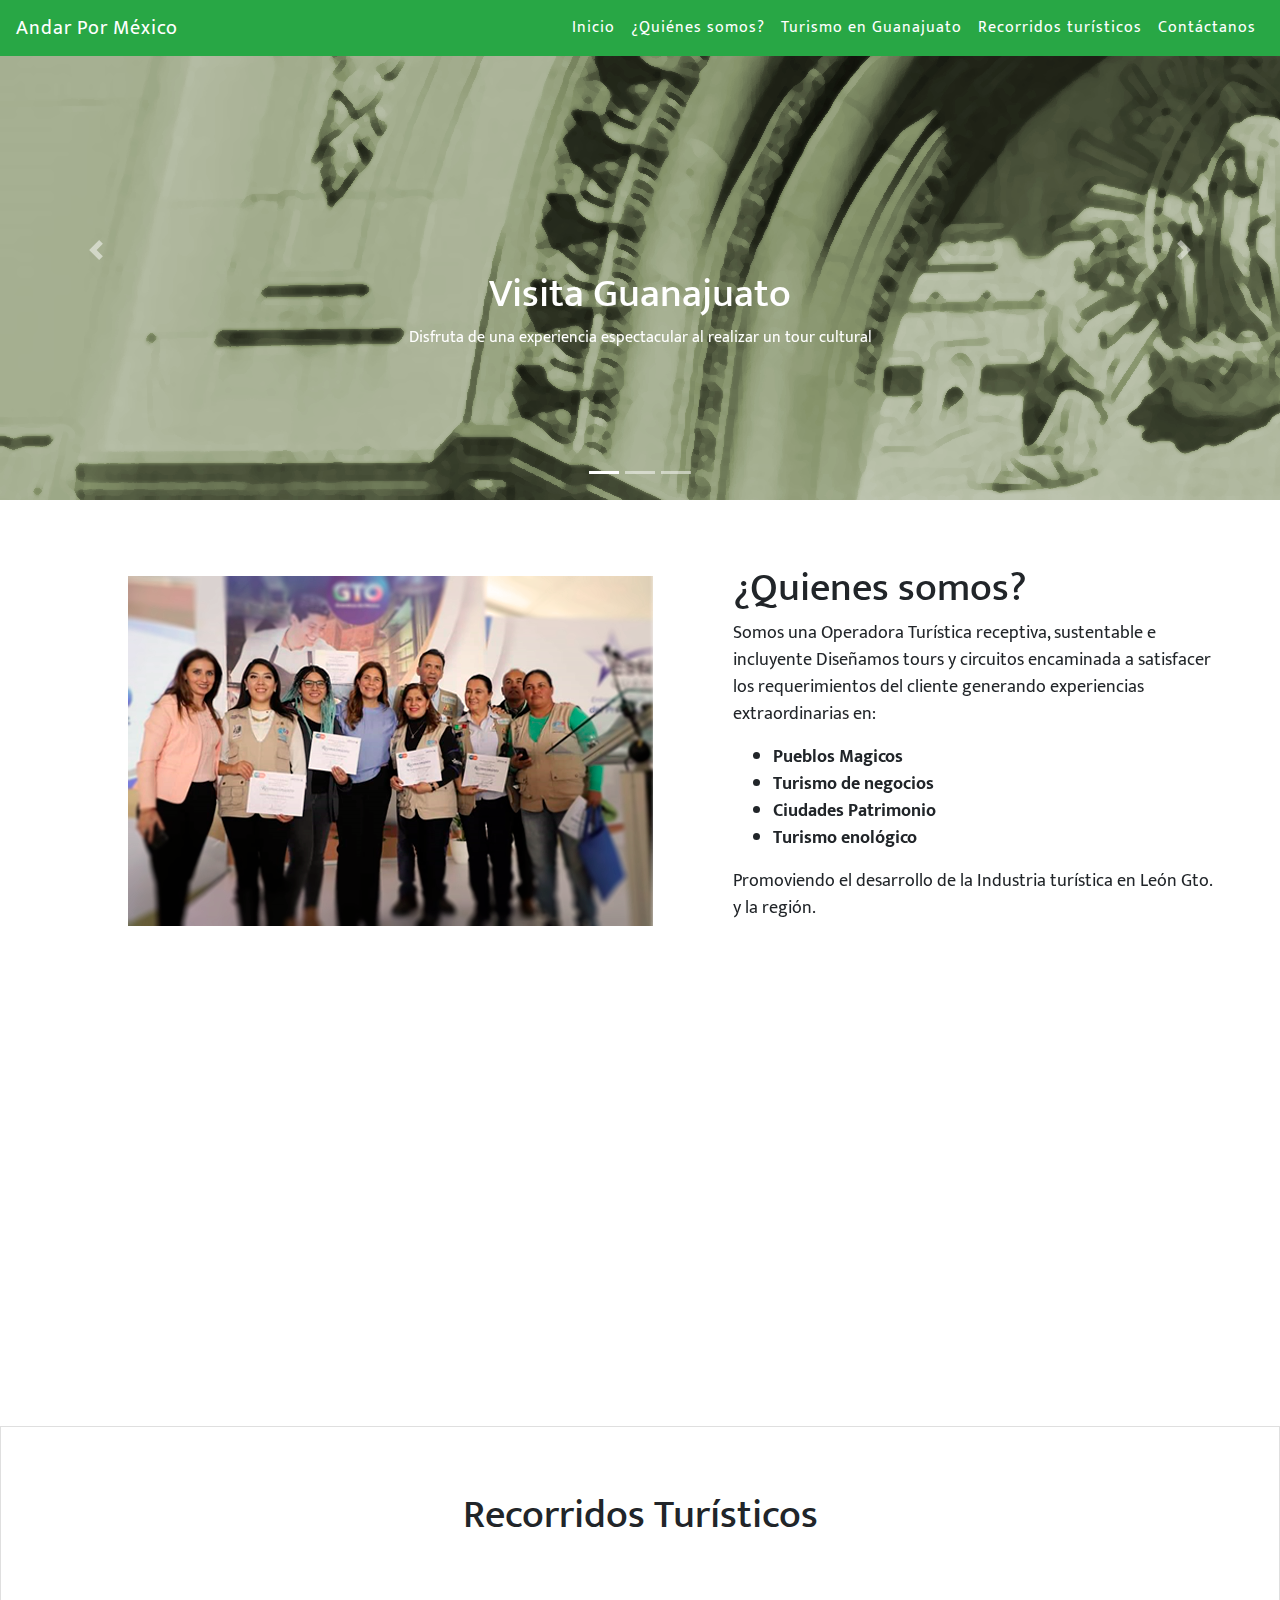
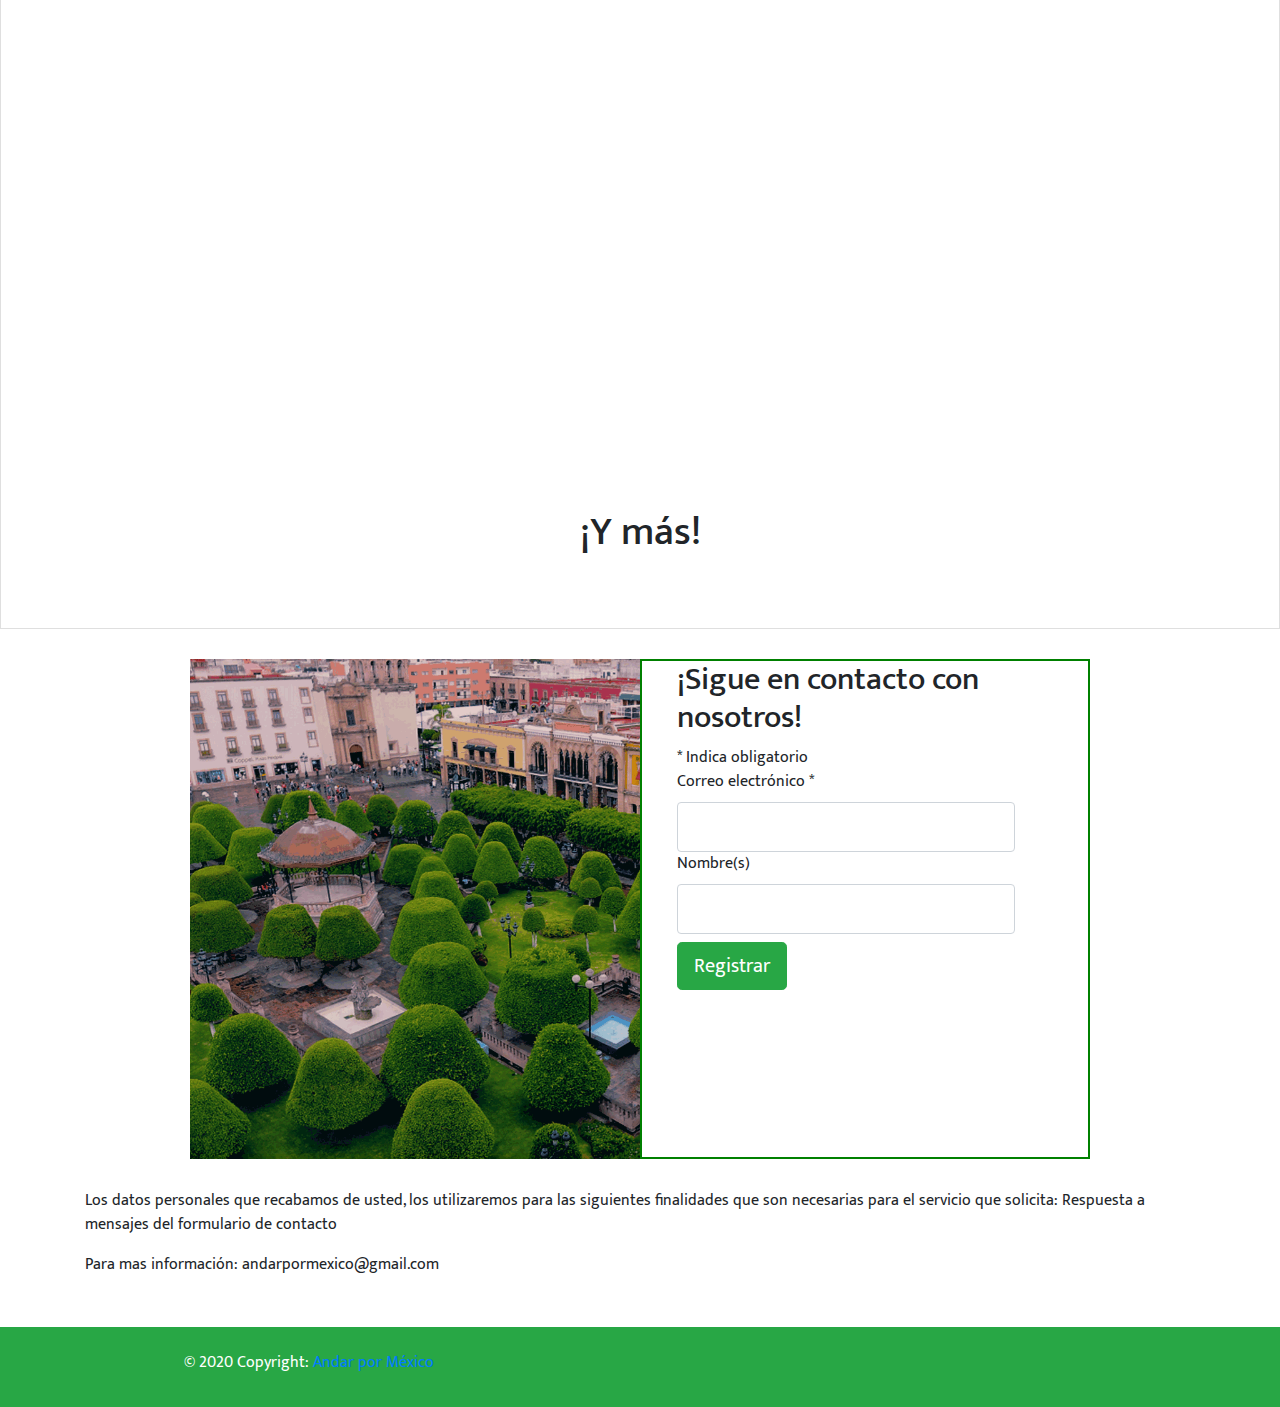
==== inicio.html @ 320d81a2 "final" ====
<!DOCTYPE html>
<html lang="es">
<head>
    <meta charset="UTF-8">
    <meta http-equiv="X-UA-Compatible" content="IE=edge">
    <meta name="Description" content="Andar Por México. Tour Operadora Turísticas receptiva en León, Guanajuato"/>
    <meta name="viewport" content="width=device-width, initial-scale=1.0">
    <meta name="Keywords" content="Cultura Valores, Turismo en Guanajuato, Turismo en Mexico, Guanajuato, Calidad Visita Tour, Vino, Recorridos turísticos, Turismo alternativo, Guía del turismo, Ruta del Vino, Turismo cultural, Circuitos, Experiencia en Guanajuato, Experimenta la región, Receptiva, Servicios turísticos">

    <script src="https://ajax.googleapis.com/ajax/libs/jquery/3.5.1/jquery.min.js"></script>
    <script src="https://cdnjs.cloudflare.com/ajax/libs/popper.js/1.16.0/umd/popper.min.js"></script>
    <link rel="stylesheet" href="https://use.fontawesome.com/releases/v5.6.3/css/all.css" integrity="sha384-UHRtZLI+pbxtHCWp1t77Bi1L4ZtiqrqD80Kn4Z8NTSRyMA2Fd33n5dQ8lWUE00s/" crossorigin="anonymous">
    <script src="https://maxcdn.bootstrapcdn.com/bootstrap/4.5.2/js/bootstrap.min.js"></script>
    <link rel="stylesheet" href="https://maxcdn.bootstrapcdn.com/bootstrap/4.5.2/css/bootstrap.min.css">
   
    <link href="https://fonts.googleapis.com/css2?family=Nunito:wght@300&display=swap" rel="stylesheet"> 
    <link href="https://fonts.googleapis.com/css2?family=Mukta&display=swap" rel="stylesheet"> 
   
    <link rel="stylesheet" href="https://unpkg.com/aos@next/dist/aos.css" />
    
    <link rel="stylesheet" type="text/css" href="css/estilo.css">
    <link rel="icon" href="img/logo_Turismo_AndarPorMX.png">
    <title>Andar por México</title>

</head>
<body>
    
    <header class="container-fluid">
        <nav class="navbar navbar-expand-sm navbar-light fixed-top bg-success">
            <div class="navbar-hearder brand">
                <button type="button" class="navbar-toggler" data-toggle="collapse" data-target="#barra" aria-expanded="false" aria-label="Toggle navigation">
                    <span class="navbar-toggler-icon"></span>
                </button>
                <a  class="navbar-brand iconoLogo" href="index.html">Andar Por México</a>
            </div>
            <div class="collapse navbar-collapse" id="barra">
                <ul class="navbar-nav ml-auto">
                    <li class="nav-item"><a class="nav-link navFont" href="#inicio">Inicio</a></li>
                    <li class="nav-item"><a class="nav-link navFont" href="#quienesomos">¿Quiénes somos?</a></li>
                    <li class="nav-item"><a class="nav-link navFont" href="#turismoenguanajuato">Turismo en Guanajuato</a></li>
                    <li class="nav-item"><a class="nav-link navFont" href="#recorridosturisticos">Recorridos turísticos</a></li>
                    <li class="nav-item"><a class="nav-link navFont" href="#contactanos">Contáctanos</a></li>
                </ul>
            </div>
        </nav>
    </header>

    <div id="inicio">
        <section data-aos="zoom-out" id="carrusel" class="carousel slide carousel-fade" data-ride="carousel">
            
            <ul class="carousel-indicators">
                <li data-target="#carrusel" data-slide-to="0" class="active"></li>
                <li data-target="#carrusel" data-slide-to="1"></li>
                <li data-target="#carrusel" data-slide-to="2"></li>
            </ul>
            
            <div class="carousel-inner">
                <div class="carousel-item text-center active">
                    <img class="imgSlider" src="img/leon_iglesia.png" alt="Turismo, Calidad, Iglesia en leon" >
                    <div class="carousel-caption">
                        <h2 class="titulo">Visita Guanajuato</h2>
                        <p>Disfruta de una experiencia espectacular al realizar un tour cultural</p>
                    </div>
                </div>

                <div class="carousel-item text-center">
                    <img class="imgSlider" src="img/leon_explora.png" alt="Turismo en León, Explora" >
                    <div class="carousel-caption">
                        <h2 class="titulo">¡Ya viene el verano!</h2>
                        <p>Este verano disfrútalo con uno de los recorridos turísticos que Andar Por México te ofrece</p>
                    </div>
                </div>

                <div class="carousel-item text-center">
                    <img class="imgSlider" src="img/leon_globos.png" alt="Turismo en León, Globos" >
                    <div class="carousel-caption">
                        <h2 class="titulo">Experiencias inolvidables</h2>
                        <p>Andar Por México te ofrece experiencias de calidad, a través de la cultura y valores de la región</p>
                    </div>
                </div>
            </div>


            <a class="carousel-control-prev" href="#carrusel" data-slide="prev"><span class="carousel-control-prev-icon"></span></a>
            <a class="carousel-control-next" href="#carrusel" data-slide="next"><span class="carousel-control-next-icon"></span></a>
        </section>
    </div>

    <div id="quienesomos">
        <div class="mb-4 media" id="tarjeta">
            <img data-aos="fade-right" src="img/quienes_somos.png" class="align-self-center mr-3 imgSomos" id="imgTarjeta" alt="Imagen del equipo Andar Por Mexico, Turismo en Guanajuato">

            <div data-aos="fade-left" class="media-body cuerpo">
                <h1 class="titulo mt-0">¿Quienes somos?</h1>
                <div class="texto">
                    <p>
                    Somos una Operadora Turística receptiva, sustentable e incluyente 
                    Diseñamos tours y circuitos encaminada a satisfacer los requerimientos del cliente generando experiencias extraordinarias en:
                    </p>
                        <ul class="font-weight-bold">

                            <li>Pueblos Magicos</li>
                            <li>Turismo de negocios</li>
                            <li>Ciudades  Patrimonio</li>
                            <li>Turismo enológico</li>
                        
                        </ul>
                    <p>Promoviendo el desarrollo de la Industria turística en León Gto. y la región. </p>
                </div>
            </div>
        </div>
    </div>

    <div id="turismoenguanajuato">
        <article class="container-fluid" id="contenedor">
            <h2 class="titulo text-center" id="tituloImg">Turismo en guanajuato</h2>
            <div data-aos="zoom-out" class="row">
                
                <div class="col colTextoImg texto">
                    <p>
                        El estado de Guanajuato ofrece todos sus encantos al viajero, que llega atraído por la fama de sus monumentos, de su ambiente y sus rincones secretos, Viajar en el estado es generar increíbles experiencias en las diferentes rutas que forman parte de nuestro programa.
                    </p>
                </div>
                <div class="col colTextoImg texto">
                    <p>
                        Ven y disfruta con nosotros la magia que el estado nos ofrece, al descubrir los increíbles viñedos que se ubican dentro del estado por medio de nuestra “Ruta del vino” incluyendo a esto la maravilla de conocer Guanajuato capital y diferentes puntos pertenecientes a la ciudad de León.
                    </p>
                </div>
                
            </div>
        </article>
    </div>

    <div id="recorridosturisticos">
        <article class="container-fluid " id="tarjetas">    
            <h2 data-aos="" class="titulo text-center" id="tituloTarjetas">Recorridos Turísticos</h2>
            <section id="gallery">
                <div class="container-fluid">
                    <div class="row">
                        <div data-aos="flip-right" class="col-md mb-4 colCard">
                            <div class="card" id="c1">
                            <img src="img/rutas_del_vino.png" alt="Rutas del Vino" class="card-img-top">
                            <div class="card-body" > 
                            <h5 class="card-title">Rutas del vino</h5>
                            <p class="card-text">Vive la experiencia que va de conocer la Cultura, Arte y caminar entre vides en el viñedo el Lobo, catar los sabores de Guanajuato en una copa, visítanos y conoce todo lo que nuestra ciudad y sus viñedos cercanos tiene para ti.</p>
                            </div>
                            </div>
                        </div>
                        <div data-aos="flip-right" class="col-md mb-4 colCard">
                            <div class="card" id="c2">
                            <img src="img/leon_catedral.png" alt="Catedral en León" class="card-img-top">
                            <div class="card-body" >
                            <h5 class="card-title">Las huellas de León</h5>
                            <p class="card-text">Si eres de León o vienes de visita vive una agradable experiencia de turismo cultural en este City Tour, acompañada de un guía que te lleva a conocer Museos, edificios, calles que muestra nuestra identidad leonesa</p>
                            </div>
                            </div>
                        </div>
                        <div data-aos="flip-right" class="col-md mb-4 colCard">
                            <div class="card" id="c3">
                            <img src="img/octagono.png" alt="Vinicola Octágono" class="card-img-top">
                            <div class="card-body" >
                            <h5 class="card-title">Octágono</h5>
                            <p class="card-text">En esta ruta vive una experiencia inolvidable de turismo alternativo en Guanajuato con de un día lleno de historia y diversión recorre y conoce la Ciudad de León más de cerca degusta de su gastronomía más tarde visitando la Vinícola Octágono                </p>
                            </div>
                            </div>
                        </div>
                    </div>
                </div>
            </section>
            <h2 class="titulo text-center mt-2 ">¡Y más!</h2>
        </article>
    </div>

    <div id="contactanos">
        <div id="mc_embed_signup">
            <div class="image"></div>
            <div class="frm">
                <form action="https://gmail.us6.list-manage.com/subscribe/post?u=977b14d321f0cfc303e736e2c&amp;id=373066bcf6" method="post" id="mc-embedded-subscribe-form" name="mc-embedded-subscribe-form" class="validate" target="_blank" novalidate>
                    <div id="mc_embed_signup_scroll">
                        <h2>¡Sigue en contacto con nosotros!</h2>
                        <div class="indicates-required"><span class="asterisk">*</span> Indica obligatorio</div>
                        <div class="mc-field-group">
                            <label for="mce-EMAIL">Correo electrónico  <span class="asterisk">*</span></label>
                            <input type="email" value="" name="EMAIL" class="required email form-control" id="mce-EMAIL">
                        </div>
                        <div class="mc-field-group">
                            <label for="mce-FNAME">Nombre(s) </label>
                            <input type="text" value="" name="FNAME" class="form-control" id="mce-FNAME">
                        </div>
                        <div id="mce-responses" class="clear">
                            <div class="response" id="mce-error-response" style="display:none"></div>
                            <div class="response" id="mce-success-response" style="display:none"></div>
                        </div>
                        <div style="position: absolute; left: -5000px;" aria-hidden="true"><input type="text" name="b_7c06ed08594bb29ad622e622e_aa122f5f7d" tabindex="-1" value=""></div>
                            <div class="clear mt-2"><input type="submit" value="Registrar" name="subscribe" id="mc-embedded-subscribe" class="btn btn-success btn-lg button"></div>
                    </div>
                </form>
            </div>
        </div>
        <div class="container mx-auto">
            <p>Los datos personales que recabamos de usted, los utilizaremos para las siguientes finalidades que son necesarias para el servicio que solicita:
                Respuesta a mensajes del formulario de contacto</p>
            <p>Para mas información: andarpormexico@gmail.com</p>
        </div> 
    </div>
       
        <!-- Footer -->
        <footer class="page-footer font-small bg-success text-white pt-4 py-3 row">
            <div class="footer-copyright text-center col-6">© 2020 Copyright:
                <a href="https://www.facebook.com/andarpormexico"> Andar por México</a>
            </div>
               <div class="container col-6 text-center">
                <ul class="list-unstyled list-inline text-center">
                  <li class="list-inline-item">
                    <a class="fb-ic" href="https://www.facebook.com/andarpormexico" target="_blank">
                        <i class="fab fa-facebook-f text-white mr-md-5 mr-3 fa-2x"> </i>
                      </a>
                  </li>
                  <li class="list-inline-item">
                    <a class="fb-ic" href="https://www.instagram.com/andarpormexico/?hl=es" target="_blank">
                        <i class="fab fa-instagram text-white mr-md-5 mr-3 fa-2x"> </i>
                    </a>
                  </li>
                  <li class="list-inline-item">
                    <a class="ins-ic" href="https://api.whatsapp.com/send?phone=5214776705009" target="_blank">
                        <i class="fab fa-whatsapp text-white mr-md-5 fa-2x"> </i>
                    </a>
                  </li>
                </ul>
            </div>
        </footer>
    
        <script type='text/javascript' src='//s3.amazonaws.com/downloads.mailchimp.com/js/mc-validate.js'></script>
        <script type='text/javascript'>(function($) {window.fnames = new Array(); window.ftypes = new Array();fnames[0]='EMAIL';ftypes[0]='email';fnames[1]='FNAME';ftypes[1]='text';fnames[2]='LNAME';ftypes[2]='text';fnames[3]='ADDRESS';ftypes[3]='address';fnames[4]='PHONE';ftypes[4]='phone';}(jQuery));var $mcj = jQuery.noConflict(true);</script>
        <script src="https://code.jquery.com/jquery-3.6.0.js" integrity="sha256-H+K7U5CnXl1h5ywQfKtSj8PCmoN9aaq30gDh27Xc0jk=" crossorigin="anonymous"></script>
        <script src="https://unpkg.com/aos@next/dist/aos.js"></script>
        <script>
           AOS.init({duration:1500});
        </script>       
</body> 
</html>
---- css/estilo.css ----
*{
    /*font-family: 'Nunito', sans-serif;*/
    font-family: 'Mukta', sans-serif;
}

body {
    margin:0;
    padding:0;
    overflow-x:hidden;
}

.titulo{
    font-size: 40px;
}

.texto{
    font-size: 18px;
}

@media screen and (max-width: 700px){
    .texto{
        font-size: 15.5px;
    }

    .titulo{
        font-size: 28px;
    }
}

/*Nav*/

.navFont, .iconoLogo{
    color: #fff !important;
    letter-spacing: 1px;
}
.navFont:hover{
    transition: background-color .3s ease-in-out;
    background-color: #006F14;
    height: 100%;
}

.navColor{
    background-color: green;
}

/*Nav*/

/*Slider*/
.carousel {
    margin: 0 auto;
}



.carousel-caption{
    top: 50%;
}

.carousel-item{
    width: 100%;
    height: 500px;
    overflow: hidden;
}

.imgSlider{
    width: auto;
    height: 100%;
    float: center;
}

@media screen and (max-width: 900px){
    .imgSlider{
        height: 500px;
    }
}

@media screen and (max-width: 700px){
    #carrusel{
        display: none;
    }
}

/*Slider*/

@media (max-width: 700px){
    .card-title{
        text-align: center;
    }
}

/*Tarjetas*/
.colCard{
    padding-left: 20px;
    padding-right: 20px;
}

.card:hover{
    
    transition: box-shadow .3s ease-in-out;
}

.card-body{
    text-align: justify;
}

#c1:hover{
    transition: background-color .3s ease-in-out;
    background-color: #db003b;
    box-shadow: 5px 5px 5px gray;
}

#c2:hover{
    transition: background-color .3s ease-in-out;
    background-color: #06a2a8;
    box-shadow: 5px 5px 5px gray;
}

#c3:hover{
    transition: background-color .3s ease-in-out;
    background-color: #7de400;
    box-shadow: 5px 5px 5px gray;
}

#gallery .card-body{
    text-align: justify;
}

#gallery .card-body h5{
    text-align: center;
}

#tituloTarjetas{
    margin-bottom: 5%;
}
/*Tarjetas*/


/*Somos*/
#imgTarjeta{
    margin-left: 10%;
    width: auto;
    height: 100%;
}


.imgSomos{
    max-width: 50%;
    margin: 0 auto;
}

@media screen and (max-width: 768px){
    .imgSomos{
        display: none;
    }
}

@media screen and (max-width: 700px){
    .media-body{
        margin-top: 100px;
    }
}
@media screen and (max-width: 576px){
    .media-body{   
        margin-top: 50px;
    }
}

.cuerpo{
    padding: 5%;
    width: 100%;
    height: 100%;
}
/*Somos*/

/*Texto sobre img*/
.colTextoImg{
    color: white;
    text-align: justify;
}

#tarjetas{
    padding: 5%;
    background-color: #fff;
    border: 1px solid rgba(0, 0, 0, .125);
}


#contenedor{
    margin: 0px;
    padding: 5%;
    width: 100%;
    height: 400px;
    background-image: url("../img/guanajuato.png");
    background-size: cover;
    background-attachment: fixed;
    background-position: center;
    background-repeat: no-repeat;
    background-size: cover;
}

.row{
    margin-top: 50px;
    margin-right: 0;
}

#tituloImg{
    color: white;
    margin-bottom: 5%;
}
/*Texto sobre img*/


/*Form*/

@media screen and (max-width: 700px){
    article .row .col{
    flex: 0 0 100%;
    }
    .row{
        display: block;
    }
    .footer-copyright{
        max-width: 100%;
        margin-bottom: 10px;
    }
}

#mc_embed_signup{
	max-width: 900px;
	margin: 30px auto;
    display: flex;
}

#mc_embed_signup .image{
	flex: 0 0 calc(50%);
    background-image: url("../img/turismo_Guanajuato_HuellaDeLeon.png");
	height: 500px;
	width: 50%;
	background-size: cover;
	background-position: 25%;
}
#mc_embed_signup .frm{
    flex: 0 0 calc(50%);
    width: 50%;
    min-width: 250px;
    padding: 0 35px;
    background-size: 100% 100%;
    background-color: white;
    border: solid 2px green;
}

#mc_embed_signup h1{
	margin-top: 30px;
	margin-bottom: 20px;
}
#mc_embed_signup{
    transition: all 0.5s;
}
#mc_embed_signup:hover{
    transform: scale(1.02);
}

@media (max-width: 700px){
    #mc_embed_signup h1{
        font-size: 30px;
    }
}

#mc_embed_signup .form-control{
	width: 90%;
	padding: 12px 20px;
	height: auto;
}

@media screen and (max-width: 700px){
	#mc_embed_signup .image{
		width: 30%;
	    background-position: 60%;
	}

	#mc_embed_signup .frm{
		width: 70%;
	}

	#mc_embed_signup .form-control{
		width: 100%;
	}
}

@media screen and (max-width: 650px){
	#mc_embed_signup .image{
		display: none;
	}

	#mc_embed_signup .frm{
		flex: 0 0 calc(100%);
        text-align: center;
	}

	#mc_embed_signup h1{
		text-align: center;
	}

	#mc_embed_signup .btn{
		width: 100%;
		margin-top: 20px;
	}

    /*Form*/
}
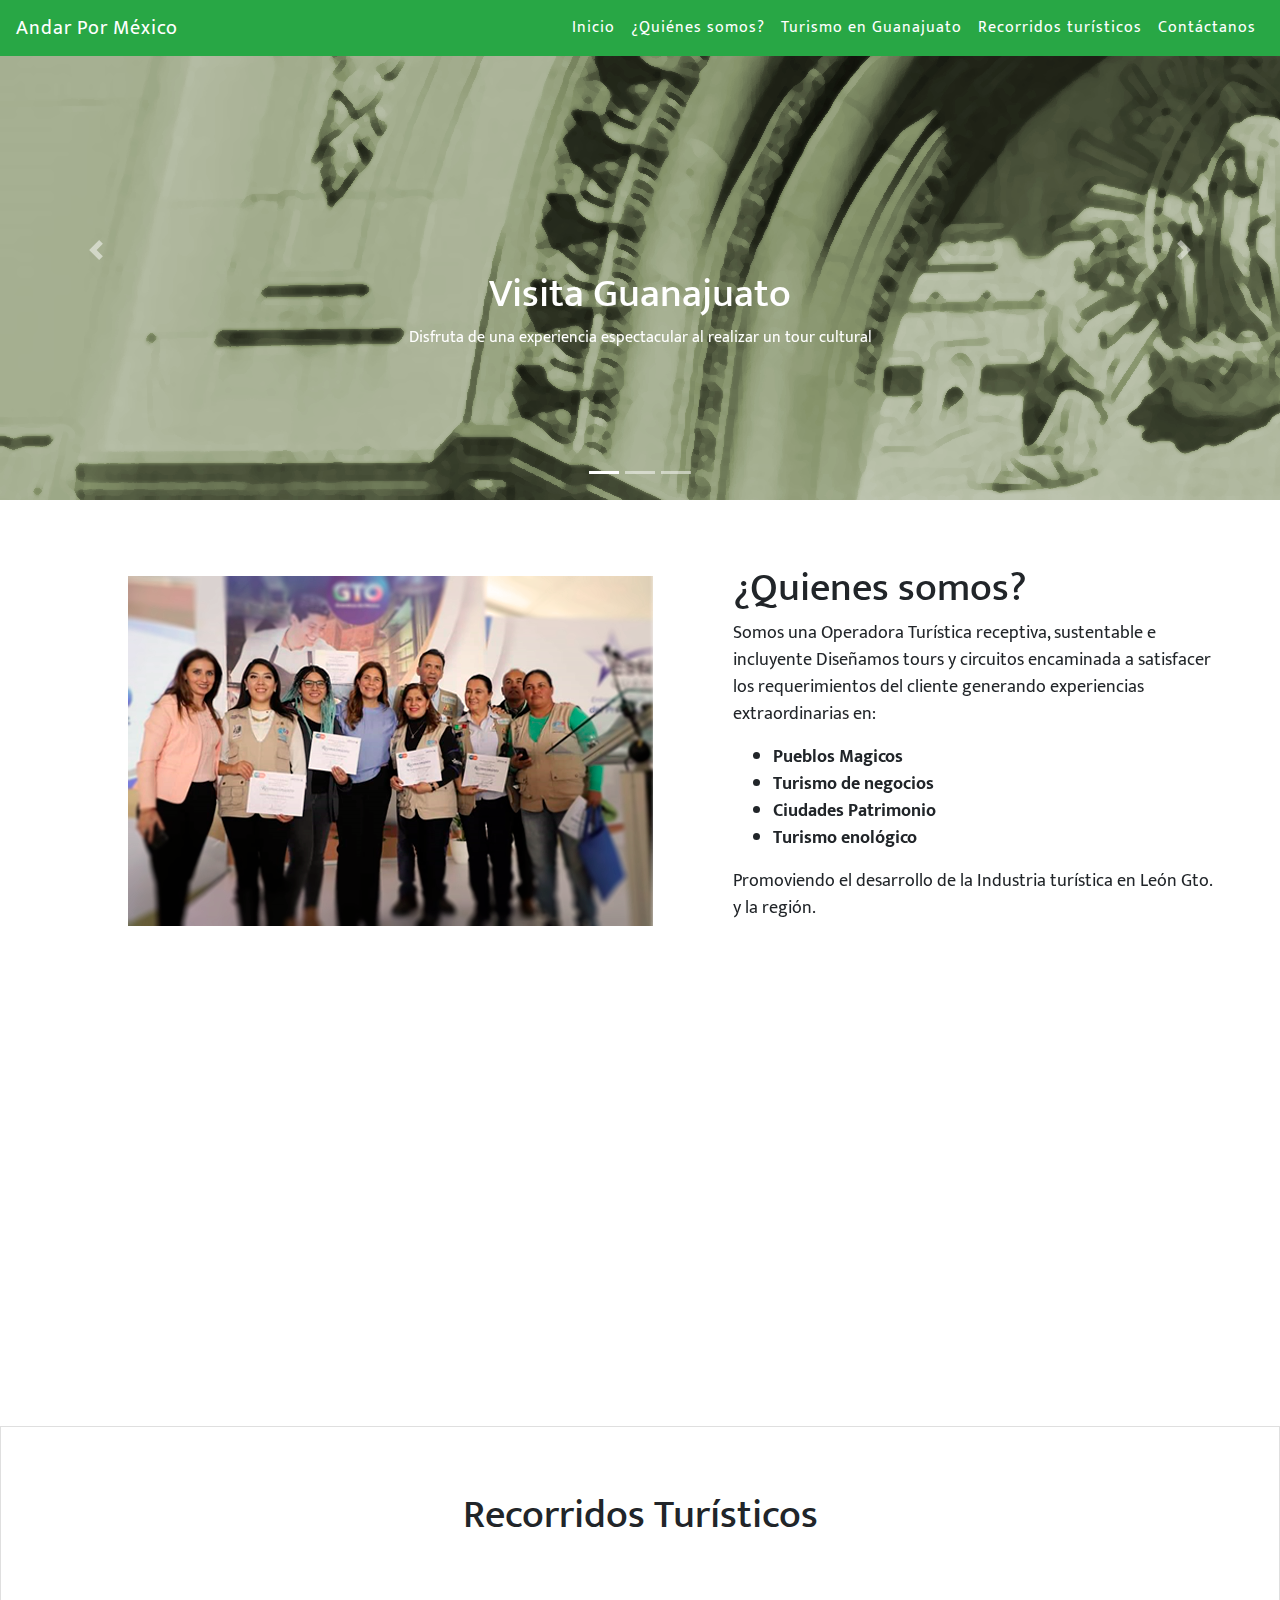
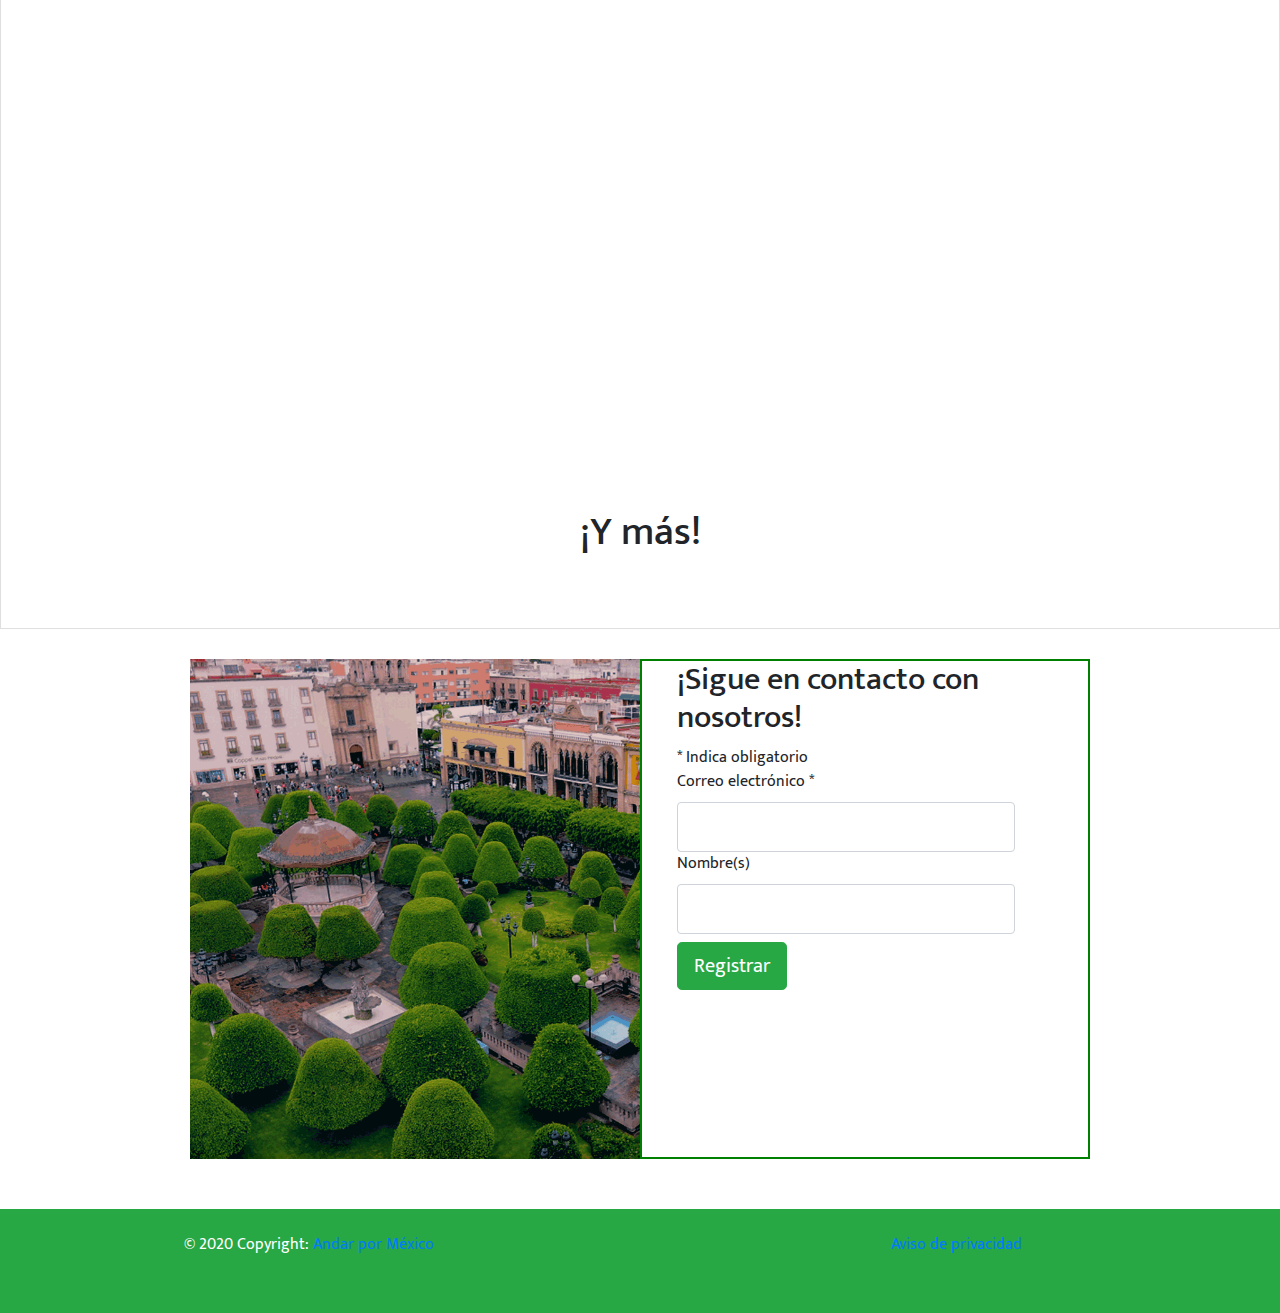
==== commit 67fb50f1: "final correcciones" ====
--- a/inicio.html
+++ b/inicio.html
@@ -184,30 +184,64 @@
                             <input type="email" value="" name="EMAIL" class="required email form-control" id="mce-EMAIL">
                         </div>
                         <div class="mc-field-group">
-                            <label for="mce-FNAME">Nombre(s) </label>
+                            <label for="mce-FNAME">Nombre(s)</label>
                             <input type="text" value="" name="FNAME" class="form-control" id="mce-FNAME">
                         </div>
                         <div id="mce-responses" class="clear">
                             <div class="response" id="mce-error-response" style="display:none"></div>
                             <div class="response" id="mce-success-response" style="display:none"></div>
                         </div>
-                        <div style="position: absolute; left: -5000px;" aria-hidden="true"><input type="text" name="b_7c06ed08594bb29ad622e622e_aa122f5f7d" tabindex="-1" value=""></div>
-                            <div class="clear mt-2"><input type="submit" value="Registrar" name="subscribe" id="mc-embedded-subscribe" class="btn btn-success btn-lg button"></div>
+                        <div class="botonEnviar" aria-hidden="true"><input type="text" name="b_7c06ed08594bb29ad622e622e_aa122f5f7d" tabindex="-1" value=""></div>
+                        <div class="clear mt-2"><input type="submit" value="Registrar" name="subscribe" id="mc-embedded-subscribe" class="btn btn-success btn-lg button"></div>
                     </div>
                 </form>
             </div>
         </div>
-        <div class="container mx-auto">
-            <p>Los datos personales que recabamos de usted, los utilizaremos para las siguientes finalidades que son necesarias para el servicio que solicita:
-                Respuesta a mensajes del formulario de contacto</p>
-            <p>Para mas información: andarpormexico@gmail.com</p>
-        </div> 
+        
+        
+         
+        <div class="modal" id="myModal">
+            <div class="modal-dialog">
+              <div class="modal-content">
+          
+                
+                <div class="modal-header">
+                  <h4 class="modal-title">Aviso de privacidad</h4>
+                  <button type="button" class="close" data-dismiss="modal">&times;</button>
+                </div>
+          
+                <!-- Modal body -->
+                <div class="modal-body">
+                    <p>Andar por México, con domicilio en León, Guanajuato, México, es el responsable del uso y protección de sus datos personales, y al respecto le informamos lo siguiente:</p>
+                    <br>
+                    <p class="font-weight-bold">¿Para qué fines utilizaremos sus datos personales?</p>
+                    <br>
+                    <p>Los datos personales que recabamos de usted, los utilizaremos para las siguientes finalidades que son necesarias para el servicio que solicita:</p>
+                    <br>
+                    <p>Respuesta a mensajes del formulario de contacto y publicidad</p>
+                    <br>
+                    <p class="font-weight-bold">¿Dónde puedo consultar el aviso de privacidad integral?</p>
+                    <p>Para conocer mayor información sobre los términos y condiciones en que serán tratados sus datos personales, como los terceros con quienes compartimos su información personal y la forma en que podrá ejercer sus derechos ARCO, puede consultar el aviso de privacidad integral con una petición vía correo electrónico:</p>
+                    <br>
+                    <p>andarpormexico@gmail.com</p>
+                    <p>Última actualización de este aviso de privacidad: 06/07/2021</p>
+                </div>
+                <!-- Modal footer -->
+                <div class="modal-footer">
+                  <button type="button" class="btn btn-danger" data-dismiss="modal">Cerrar</button>
+                </div>
+              </div>
+            </div>
+          </div>
     </div>
        
         <!-- Footer -->
         <footer class="page-footer font-small bg-success text-white pt-4 py-3 row">
             <div class="footer-copyright text-center col-6">© 2020 Copyright:
                 <a href="https://www.facebook.com/andarpormexico"> Andar por México</a>
+            </div>
+            <div class="footer-copyright text-center  col-6">
+                <a href="" data-toggle="modal" data-target="#myModal">Aviso de privacidad</a>
             </div>
                <div class="container col-6 text-center">
                 <ul class="list-unstyled list-inline text-center">
@@ -230,8 +264,8 @@
             </div>
         </footer>
     
-        <script type='text/javascript' src='//s3.amazonaws.com/downloads.mailchimp.com/js/mc-validate.js'></script>
-        <script type='text/javascript'>(function($) {window.fnames = new Array(); window.ftypes = new Array();fnames[0]='EMAIL';ftypes[0]='email';fnames[1]='FNAME';ftypes[1]='text';fnames[2]='LNAME';ftypes[2]='text';fnames[3]='ADDRESS';ftypes[3]='address';fnames[4]='PHONE';ftypes[4]='phone';}(jQuery));var $mcj = jQuery.noConflict(true);</script>
+        <script src='//s3.amazonaws.com/downloads.mailchimp.com/js/mc-validate.js'></script>
+        <script>(function($) {window.fnames = new Array(); window.ftypes = new Array();fnames[0]='EMAIL';ftypes[0]='email';fnames[1]='FNAME';ftypes[1]='text';fnames[2]='LNAME';ftypes[2]='text';fnames[3]='ADDRESS';ftypes[3]='address';fnames[4]='PHONE';ftypes[4]='phone';}(jQuery));var $mcj = jQuery.noConflict(true);</script>
         <script src="https://code.jquery.com/jquery-3.6.0.js" integrity="sha256-H+K7U5CnXl1h5ywQfKtSj8PCmoN9aaq30gDh27Xc0jk=" crossorigin="anonymous"></script>
         <script src="https://unpkg.com/aos@next/dist/aos.js"></script>
         <script>
--- a/css/estilo.css
+++ b/css/estilo.css
@@ -50,8 +50,6 @@
     margin: 0 auto;
 }
 
-
-
 .carousel-caption{
     top: 50%;
 }
@@ -103,23 +101,27 @@
     text-align: justify;
 }
 
-#c1:hover{
-    transition: background-color .3s ease-in-out;
-    background-color: #db003b;
-    box-shadow: 5px 5px 5px gray;
-}
-
-#c2:hover{
-    transition: background-color .3s ease-in-out;
-    background-color: #06a2a8;
-    box-shadow: 5px 5px 5px gray;
-}
-
-#c3:hover{
-    transition: background-color .3s ease-in-out;
-    background-color: #7de400;
-    box-shadow: 5px 5px 5px gray;
-}
+@media (min-width: 700px){
+    #c1:hover{
+        transition: background-color .3s ease-in-out;
+        background-color: #db003b;
+        box-shadow: 5px 5px 5px gray;
+    }
+    
+    #c2:hover{
+        transition: background-color .3s ease-in-out;
+        background-color: #06a2a8;
+        box-shadow: 5px 5px 5px gray;
+    }
+    
+    #c3:hover{
+        transition: background-color .3s ease-in-out;
+        background-color: #7de400;
+        box-shadow: 5px 5px 5px gray;
+    }
+}
+
+
 
 #gallery .card-body{
     text-align: justify;
@@ -142,7 +144,6 @@
     height: 100%;
 }
 
-
 .imgSomos{
     max-width: 50%;
     margin: 0 auto;
@@ -190,7 +191,7 @@
     padding: 5%;
     width: 100%;
     height: 400px;
-    background-image: url("../img/guanajuato.png");
+    background-image: linear-gradient(rgba(0,0,0,0.6), rgba(0,0,0,0.6)), url("../img/guanajuato.png");
     background-size: cover;
     background-attachment: fixed;
     background-position: center;
@@ -211,6 +212,10 @@
 
 
 /*Form*/
+.botonEnviar{
+    position: absolute; 
+    left: -5000px;
+}
 
 @media screen and (max-width: 700px){
     article .row .col{
@@ -223,6 +228,8 @@
         max-width: 100%;
         margin-bottom: 10px;
     }
+
+    
 }
 
 #mc_embed_signup{
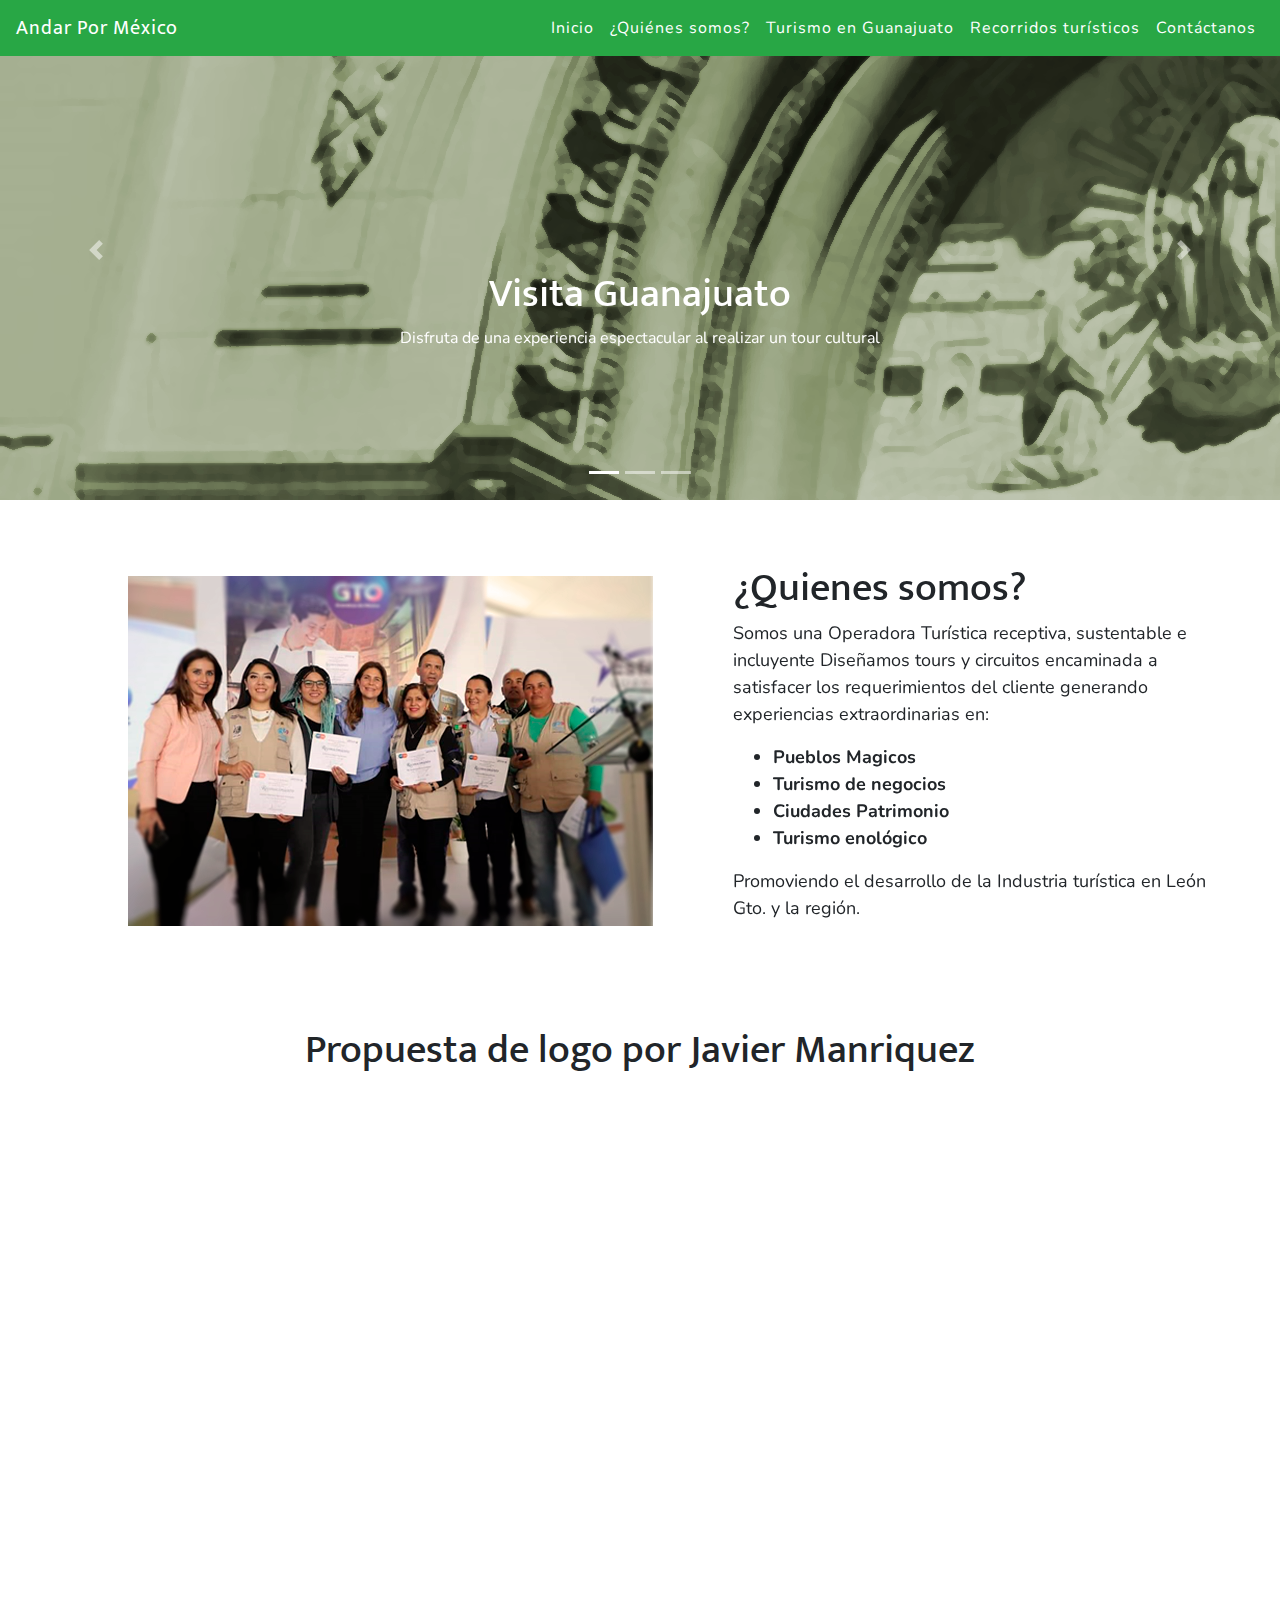
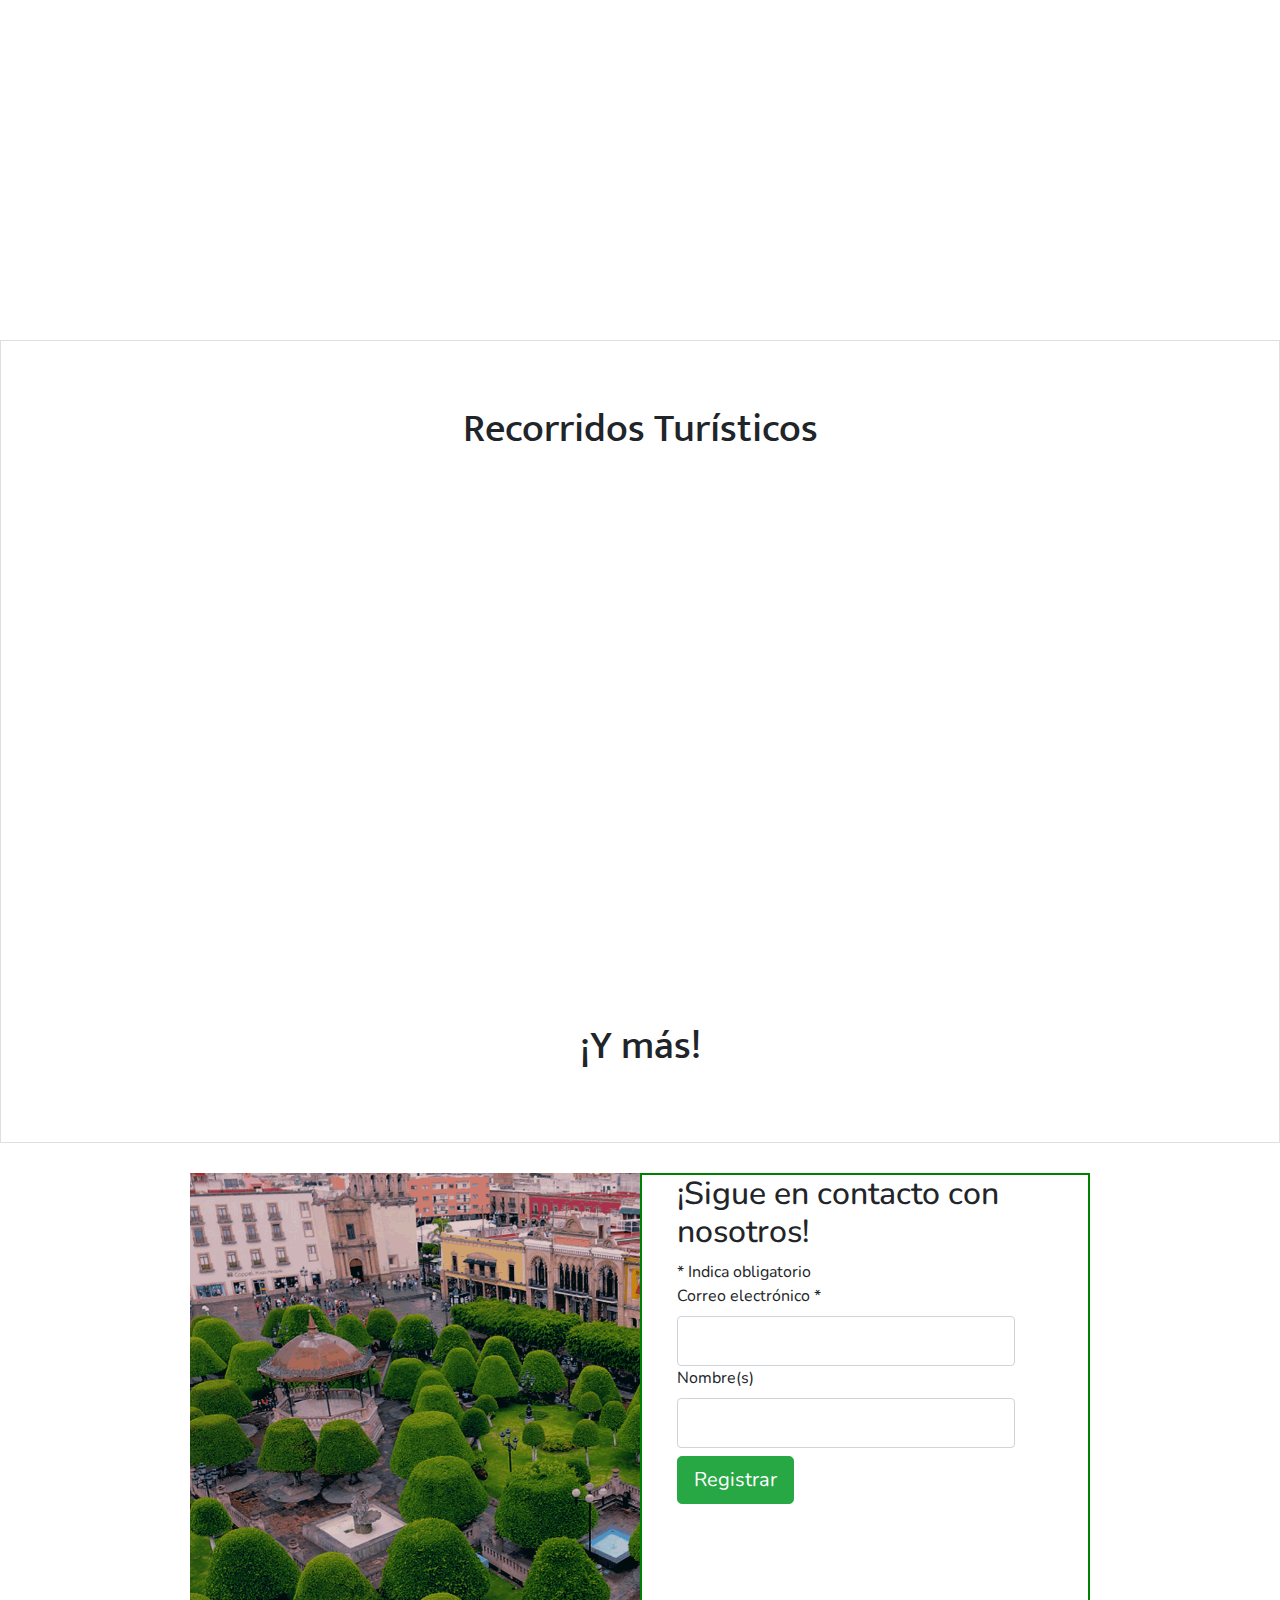
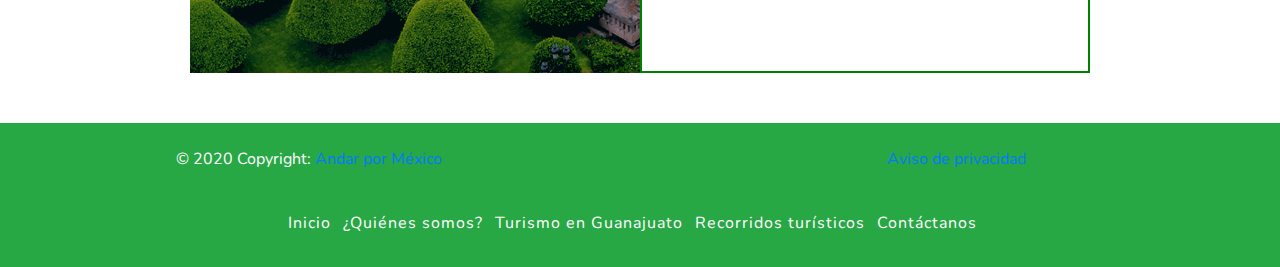
==== commit 7c17286d: "no se que wea con github" ====
--- a/inicio.html
+++ b/inicio.html
@@ -31,7 +31,7 @@
                 <button type="button" class="navbar-toggler" data-toggle="collapse" data-target="#barra" aria-expanded="false" aria-label="Toggle navigation">
                     <span class="navbar-toggler-icon"></span>
                 </button>
-                <a  class="navbar-brand iconoLogo" href="index.html">Andar Por México</a>
+                <a class="navbar-brand iconoLogo mukta" href="index.html">Andar Por México</a>
             </div>
             <div class="collapse navbar-collapse" id="barra">
                 <ul class="navbar-nav ml-auto">
@@ -58,7 +58,7 @@
                 <div class="carousel-item text-center active">
                     <img class="imgSlider" src="img/leon_iglesia.png" alt="Turismo, Calidad, Iglesia en leon" >
                     <div class="carousel-caption">
-                        <h2 class="titulo">Visita Guanajuato</h2>
+                        <h2 class="titulo mukta">Visita Guanajuato</h2>
                         <p>Disfruta de una experiencia espectacular al realizar un tour cultural</p>
                     </div>
                 </div>
@@ -66,7 +66,7 @@
                 <div class="carousel-item text-center">
                     <img class="imgSlider" src="img/leon_explora.png" alt="Turismo en León, Explora" >
                     <div class="carousel-caption">
-                        <h2 class="titulo">¡Ya viene el verano!</h2>
+                        <h2 class="titulo mukta">¡Ya viene el verano!</h2>
                         <p>Este verano disfrútalo con uno de los recorridos turísticos que Andar Por México te ofrece</p>
                     </div>
                 </div>
@@ -74,7 +74,7 @@
                 <div class="carousel-item text-center">
                     <img class="imgSlider" src="img/leon_globos.png" alt="Turismo en León, Globos" >
                     <div class="carousel-caption">
-                        <h2 class="titulo">Experiencias inolvidables</h2>
+                        <h2 class="titulo mukta">Experiencias inolvidables</h2>
                         <p>Andar Por México te ofrece experiencias de calidad, a través de la cultura y valores de la región</p>
                     </div>
                 </div>
@@ -86,12 +86,14 @@
         </section>
     </div>
 
+
+
     <div id="quienesomos">
         <div class="mb-4 media" id="tarjeta">
             <img data-aos="fade-right" src="img/quienes_somos.png" class="align-self-center mr-3 imgSomos" id="imgTarjeta" alt="Imagen del equipo Andar Por Mexico, Turismo en Guanajuato">
 
             <div data-aos="fade-left" class="media-body cuerpo">
-                <h1 class="titulo mt-0">¿Quienes somos?</h1>
+                <h1 class="titulo mt-0 mukta">¿Quienes somos?</h1>
                 <div class="texto">
                     <p>
                     Somos una Operadora Turística receptiva, sustentable e incluyente 
@@ -111,9 +113,17 @@
         </div>
     </div>
 
+    <div id="muestraLogo" class="text-center">
+        <article class="container-fluid" >
+            <h1 class="titulo text-center mukta">Propuesta de logo por Javier Manriquez</h1>
+            <img data-aos="zoom-out" src="img/logo.png" style="width: 400px; height: 383px; margin: 3%;" alt="">
+        </article>
+        
+    </div>
+
     <div id="turismoenguanajuato">
         <article class="container-fluid" id="contenedor">
-            <h2 class="titulo text-center" id="tituloImg">Turismo en guanajuato</h2>
+            <h2 class="titulo text-center mukta" id="tituloImg">Turismo en guanajuato</h2>
             <div data-aos="zoom-out" class="row">
                 
                 <div class="col colTextoImg texto">
@@ -133,7 +143,7 @@
 
     <div id="recorridosturisticos">
         <article class="container-fluid " id="tarjetas">    
-            <h2 data-aos="" class="titulo text-center" id="tituloTarjetas">Recorridos Turísticos</h2>
+            <h2 data-aos="" class="titulo text-center mukta" id="tituloTarjetas">Recorridos Turísticos</h2>
             <section id="gallery">
                 <div class="container-fluid">
                     <div class="row">
@@ -167,7 +177,7 @@
                     </div>
                 </div>
             </section>
-            <h2 class="titulo text-center mt-2 ">¡Y más!</h2>
+            <h2 class="titulo text-center mt-2 mukta">¡Y más!</h2>
         </article>
     </div>
 
@@ -240,9 +250,11 @@
             <div class="footer-copyright text-center col-6">© 2020 Copyright:
                 <a href="https://www.facebook.com/andarpormexico"> Andar por México</a>
             </div>
+
             <div class="footer-copyright text-center  col-6">
                 <a href="" data-toggle="modal" data-target="#myModal">Aviso de privacidad</a>
             </div>
+            
                <div class="container col-6 text-center">
                 <ul class="list-unstyled list-inline text-center">
                   <li class="list-inline-item">
@@ -262,6 +274,15 @@
                   </li>
                 </ul>
             </div>
+            <div class="container col-10 ">
+                <ul class="list-unstyled list-inline text-center">
+                    <li class="list-inline-item"><a class=" navFont" href="#inicio">Inicio</a></li>
+                    <li class="list-inline-item"><a class=" navFont" href="#quienesomos">¿Quiénes somos?</a></li>
+                    <li class="list-inline-item"><a class=" navFont" href="#turismoenguanajuato">Turismo en Guanajuato</a></li>
+                    <li class="list-inline-item"><a class=" navFont" href="#recorridosturisticos">Recorridos turísticos</a></li>
+                    <li class="list-inline-item"><a class=" navFont" href="#contactanos">Contáctanos</a></li>
+                </ul>
+            </div>
         </footer>
     
         <script src='//s3.amazonaws.com/downloads.mailchimp.com/js/mc-validate.js'></script>
--- a/css/estilo.css
+++ b/css/estilo.css
@@ -1,5 +1,8 @@
 *{
-    /*font-family: 'Nunito', sans-serif;*/
+    font-family: 'Nunito', sans-serif;
+}
+
+.mukta{
     font-family: 'Mukta', sans-serif;
 }
 
